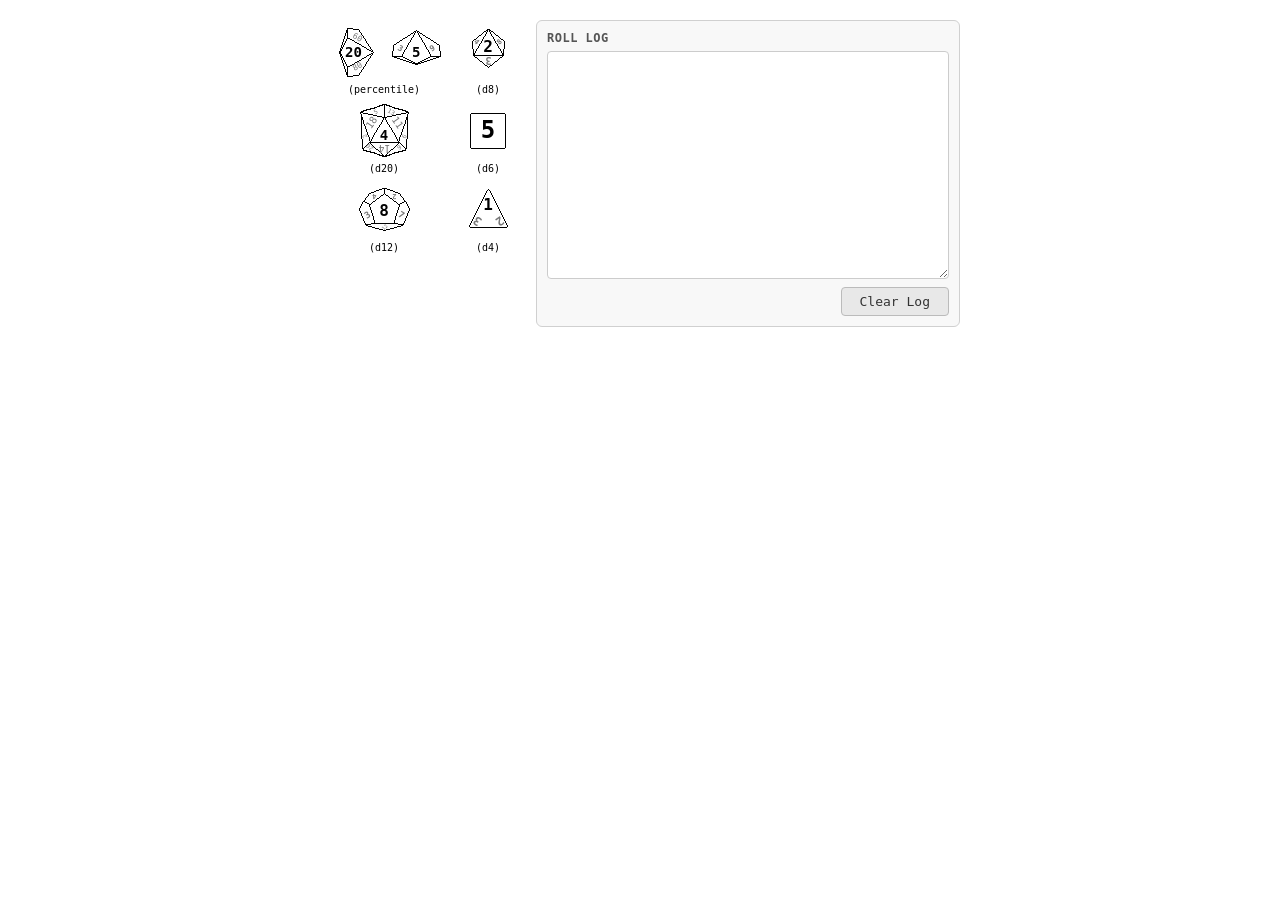
==== roll.html @ 02e1c6a2 "Improve roll log styling with card-like appearance - Add "Roll Log" header label above the textarea " ====
<!DOCTYPE html>
<html>
  <head>
    <meta charset="UTF-8" />
    <meta name="viewport" content="width=device-width, initial-scale=1.0" />
    <title>Roller</title>
    <link rel="stylesheet" type="text/css" href="roller.css">
    <script src="roll.js"></script>
  </head>

  <body onload="renderDice()">
      <div class="table-top">
        <div class="dice-area">
          <div class="dice-set">
            <div class="die-group">
              <div class="pct"></div>
              <div class="die-label">(percentile)</div>
            </div>

            <div class="die-group">
              <div class="d20"></div>
              <div class="die-label">(d20)</div>
            </div>

            <div class="die-group">
              <div class="d12"></div>
              <div class="die-label">(d12)</div>
            </div>
          </div>
          <div class="dice-set">
            <div class="die-group">
              <div class="d8"></div>
              <div class="die-label">(d8)</div>
            </div>

            <div class="die-group">
              <div class="d6"></div>
              <div class="die-label">(d6)</div>
            </div>

            <div class="die-group">
              <div class="d4"></div>
              <div class="die-label">(d4)</div>
            </div>
          </div>
        </div>
        <div class="log">
          <div class="log-header">Roll Log</div>
          <textarea id="dice-log" rows="14" readonly></textarea>
          <button onclick="logClear()">Clear Log</button>
        </div>
      </div>
  </body>
</html>
---- roller.css ----
body {
  font: 14px Consolas, monaco, monospace;
  margin: 20px;
}

img {
  float: left;
  user-drag: none;
  -webkit-user-drag: none;
}

/* Layout */
.table-top {
  max-width: 640px;
  margin: 0 auto;
  display: flex;
  flex-wrap: wrap;
  gap: 16px;
}

.dice-area {
  display: flex;
  flex-wrap: wrap;
  gap: 8px;
}

.dice-set {
  display: flex;
  flex-direction: column;
  align-items: center;
  gap: 4px;
}

.die-group {
  display: flex;
  flex-direction: column;
  align-items: center;
}

.die-label {
  font-size: 10px;
  text-align: center;
}

.log {
  display: flex;
  flex-direction: column;
  flex: 1;
  min-width: 200px;
  background: #f8f8f8;
  border: 1px solid #d0d0d0;
  border-radius: 6px;
  padding: 10px;
}

.log-header {
  font-size: 12px;
  font-weight: bold;
  text-transform: uppercase;
  letter-spacing: 0.5px;
  color: #555;
  margin-bottom: 6px;
}

.log textarea {
  width: 100%;
  box-sizing: border-box;
  font: 13px Consolas, monaco, monospace;
  resize: vertical;
  border: 1px solid #ccc;
  border-radius: 4px;
  padding: 8px;
  background: #fff;
  color: #333;
  outline: none;
  flex: 1;
}

.log textarea:focus {
  border-color: #888;
}

.log button {
  align-self: flex-end;
  margin-top: 8px;
  padding: 6px 18px;
  font: 13px Consolas, monaco, monospace;
  cursor: pointer;
  background: #e8e8e8;
  border: 1px solid #bbb;
  border-radius: 4px;
  color: #333;
  transition: background 0.15s;
}

.log button:hover {
  background: #d8d8d8;
}

.log button:active {
  background: #ccc;
}

/* pct styles */

.pct {
  position: relative;

  cursor: pointer;
  width: 128px;
  height: 64px;

  padding: 0px;
  margin: 0px;
  /*  disable highlighting */
  -webkit-touch-callout: none; /* iOS Safari */
  -webkit-user-select: none; /* Safari */
  -khtml-user-select: none; /* Konqueror HTML */
  -moz-user-select: none; /* Firefox */
  -ms-user-select: none; /* Internet Explorer/Edge */
  user-select: none; /* Non-prefixed version, currently
                           supported by Chrome and Opera */
}

.fa {
  position: absolute;
  font-weight: 550;
  top: 38%;
  left: 25px;
}

.fat {
  position: absolute;
  font-size: 8px;
  color: #777;

  text-align: center;
  width: 15px;
  top: 20%;
  left: 30px;
  transform: rotate(30deg);
  -ms-transform: rotate(30deg); /* IE 9 */
  -webkit-transform: rotate(30deg); /* Safari */
}
.fab {
  position: absolute;
  font-size: 8px;
  color: #777;

  text-align: center;
  width: 15px;
  top: 65%;
  left: 30px;
  transform: rotate(-30deg);
  -ms-transform: rotate(-30deg); /* IE 9 */
  -webkit-transform: rotate(-30deg); /* Safari */ }

.fb {
  position: absolute;
  font-weight: 550;
  top: 38%;
  left: 92px;
}

.fbl {
  position: absolute;
  font-size: 8px;
  color: #777;
  font-weight: 550;
  top: 38%;
  left: 78px;
  transform: rotate(30deg);
  -ms-transform: rotate(30deg); /* IE 9 */
  -webkit-transform: rotate(30deg); /* Safari */
}

.fbr {
  position: absolute;
  font-size: 8px;
  color: #777;
  font-weight: 550;
  top: 38%;
  left: 110px;
  transform: rotate(-30deg);
  -ms-transform: rotate(-30deg); /* IE 9 */
  -webkit-transform: rotate(-30deg); /* Safari */
}


/* D12 styles */
.d12 {
  position: relative;
  cursor: pointer;
  width: 64px;
  height: 64px;

  margin: 0px;

/*  disable highlighting */
  -webkit-touch-callout: none; /* iOS Safari */
  -webkit-user-select: none; /* Safari */
  -khtml-user-select: none; /* Konqueror HTML */
  -moz-user-select: none; /* Firefox */
  -ms-user-select: none; /* Internet Explorer/Edge */
  user-select: none; /* Non-prefixed version, currently
                           supported by Chrome and Opera */
}

.d12f0 {
  position: absolute;
  font-weight: 550;
  font-size: 16px;
  top: 42px;
  left: 32px;

  transform: translate(-50%, -100%);
}

.d12f1 {
  position: absolute;
  font-weight: 550;
  color: #777;
  font-size: 7px;
  width: 15px;
  text-align: center;
  top: 14px;
  left: 15px;

 transform: rotate(180deg);
  -ms-transform: rotate(180deg); /* IE 9 */
  -webkit-transform: rotate(180deg); /* Safari */
}

.d12f2 {
  position: absolute;
  font-weight: 550;
  color: #777;
  font-size: 7px;
  width: 15px;
  text-align: center;
  top: 14px;
  left: 35px;

  transform: rotate(180deg);
  -ms-transform: rotate(180deg); /* IE 9 */
  -webkit-transform: rotate(180deg); /* Safari */
}

.d12f3 {
  position: absolute;
  font-weight: 550;
  color: #777;
  font-size: 9px;
  width: 15px;
  text-align: center;
  top: 32px;
  left: 42px;

  transform: rotate(32deg);
  -ms-transform: rotate(32deg); /* IE 9 */
  -webkit-transform: rotate(32deg); /* Safari */
}

.d12f4 {
  position: absolute;
  font-weight: 500;
  color: #777;
  font-size: 5px;
  width: 15px;
  text-align: center;
  top: 46px;
  left: 25px;

  transform: rotate(-45deg);
  -ms-transform: rotate(-45deg); /* IE 9 */
  -webkit-transform: rotate(-45deg); /* Safari */
}

.d12f5 {
  position: absolute;
  font-weight: 550;
  color: #777;
  font-size: 9px;
  width: 15px;
  text-align: center;
  top: 32px;
  left: 8px;

  transform: rotate(-32deg);
  -ms-transform: rotate(-32deg); /* IE 9 */
  -webkit-transform: rotate(-32deg); /* Safari */
}

/* d8 styles */
.d8 {
  position: relative;
  cursor: pointer;
  width: 64px;
  height: 64px;

  margin: 0px;

/*  disable highlighting */
  -webkit-touch-callout: none; /* iOS Safari */
  -webkit-user-select: none; /* Safari */
  -khtml-user-select: none; /* Konqueror HTML */
  -moz-user-select: none; /* Firefox */
  -ms-user-select: none; /* Internet Explorer/Edge */
  user-select: none; /* Non-prefixed version, currently
                           supported by Chrome and Opera */
}


.d8f0 {
  position: absolute;
  font-weight: 550;
  font-size: 16px;
  top: 36px;
  left: 32px;

  transform: translate(-50%, -100%);
}

.d8f1 {
  position: absolute;
  font-weight: 550;
  color: #777;
  font-size: 7px;
  width: 15px;
  text-align: center;
  top: 18px;
  left: 13px;

 transform: rotate(45deg);
  -ms-transform: rotate(45deg); /* IE 9 */
  -webkit-transform: rotate(45deg); /* Safari */
}

.d8f2 {
  position: absolute;
  font-weight: 550;
  color: #777;
  font-size: 7px;
  width: 15px;
  text-align: center;
  top: 18px;
  left: 36px;

  transform: rotate(-45deg);
  -ms-transform: rotate(-45deg); /* IE 9 */
  -webkit-transform: rotate(-45deg); /* Safari */
}

.d8f3 {
  position: absolute;
  font-weight: 550;
  color: #777;
  font-size: 10px;
  width: 15px;
  text-align: center;
  top: 35px;
  left: 25px;

  transform: rotate(180deg);
  -ms-transform: rotate(180deg); /* IE 9 */
  -webkit-transform: rotate(180deg); /* Safari */
}

/* d6 styles */
.d6 {
  position: relative;
  cursor: pointer;
  width: 64px;
  height: 64px;

  margin: 0px;

  /* disable highlighting */
  -webkit-touch-callout: none; /* iOS Safari */
  -webkit-user-select: none; /* Safari */
  -khtml-user-select: none; /* Konqueror HTML */
  -moz-user-select: none; /* Firefox */
  -ms-user-select: none; /* Internet Explorer/Edge */
  user-select: none; /* Non-prefixed version, currently
                           supported by Chrome and Opera */
}

.d6f0 {
  position: absolute;
  font-size: 24px;
  font-weight: 550;
  top: 20px;
  left: 32px;
  transform: translate(-50%, -10%);
}

/* d4 styles */
.d4 {
  position: relative;
  cursor: pointer;
  width: 64px;
  height: 64px;

  margin: 0px;

  /* disable highlighting */
  -webkit-touch-callout: none; /* iOS Safari */
  -webkit-user-select: none; /* Safari */
  -khtml-user-select: none; /* Konqueror HTML */
  -moz-user-select: none; /* Firefox */
  -ms-user-select: none; /* Internet Explorer/Edge */
  user-select: none; /* Non-prefixed version, currently
                           supported by Chrome and Opera */
}

.d4f0 {
  position: absolute;
  font-weight: 550;
  font-size: 16px;
  top: 36px;
  left: 32px;

  transform: translate(-50%, -100%);
}

.d4f1 {
  position: absolute;
  font-weight: 550;
  color: #777;
  font-size: 12px;
  width: 15px;
  text-align: center;
  top: 36px;
  left: 36px;

 transform: rotate(-215deg);
  -ms-transform: rotate(-215deg); /* IE 9 */
  -webkit-transform: rotate(-215deg); /* Safari */
}

.d4f2 {
  position: absolute;
  font-weight: 550;
  color: #777;
  font-size: 12px;
  width: 15px;
  text-align: center;
  top: 36px;
  left: 14px;

  transform: rotate(215deg);
  -ms-transform: rotate(215deg); /* IE 9 */
  -webkit-transform: rotate(215deg); /* Safari */
}


/* d20 styles */
.d20 {
  position: relative;
  cursor: pointer;
  width: 64px;
  height: 64px;

  margin: 0px;

/*  disable highlighting */
  -webkit-touch-callout: none; /* iOS Safari */
  -webkit-user-select: none; /* Safari */
  -khtml-user-select: none; /* Konqueror HTML */
  -moz-user-select: none; /* Firefox */
  -ms-user-select: none; /* Internet Explorer/Edge */
  user-select: none; /* Non-prefixed version, currently
                           supported by Chrome and Opera */
}

.d20f0 {
  position: absolute;
  font-weight: 550;
  top: 44px;
  left: 32px;
  transform: translate(-50%, -100%);
}

.d20f1 {
  position: absolute;
  color: #777;
  font-size: 10px;


  top: 28%;
  left: 18%;

  width: 15px;
  text-align: center;


  transform: rotate(-55deg);
  -ms-transform: rotate(-55deg); /* IE 9 */
  -webkit-transform: rotate(-55deg); /* Safari */
}

.d20f4 {
  position: absolute;
  color: #777;
  font-size: 10px;
  top: 28%;
  left: 60%;
  width: 15px;
  text-align: center;

  transform: rotate(55deg);
  -ms-transform: rotate(55deg); /* IE 9 */
  -webkit-transform: rotate(55deg); /* Safari */
}

.d20f7 {
  position: absolute;
  color: #777;
  font-size: 10px;
  top: 44px;
  left: 25px;
  width: 15px;
  text-align: center;

  transform: rotate(180deg);
  -ms-transform: rotate(180deg); /* IE 9 */
  -webkit-transform: rotate(180deg); /* Safari */
}

.d20f9 {
  position: absolute;
  color: #777;
  font-size: 6px;
  width: 15px;
  text-align: center;
  top: 34px;
  left: 5px;
  transform: rotate(-120deg);
  -ms-transform: rotate(-120deg); /* IE 9 */
  -webkit-transform: rotate(-120deg); /* Safari */
}

.d20f5 {
  position: absolute;
  color: #777;
  font-size: 6px;
  width: 15px;
  text-align: center;
  top: 34px;
  left: 45px;
  transform: rotate(120deg);
  -ms-transform: rotate(120deg); /* IE 9 */
  -webkit-transform: rotate(120deg); /* Safari */
}

.d20f6 {
  position: absolute;
  color: #777;
  font-size: 6px;
  top: 45px;
  left: 40px;
  width: 15px;
  text-align: center;

  transform: rotate(-220deg);
  -ms-transform: rotate(-220deg); /* IE 9 */
  -webkit-transform: rotate(-220deg); /* Safari */
}


.d20f3 {
  position: absolute;
  color: #777;
  font-size: 6px;
  width: 15px;
  text-align: center;
  top: 9px;
  left: 50%;

  transform: rotate(30deg);
  -ms-transform: rotate(30deg); /* IE 9 */
  -webkit-transform: rotate(30deg); /* Safari */
}

.d20f2 {
  position: absolute;
  color: #777;
  font-size: 6px;
  width: 15px;
  text-align: center;
  top: 9px;
  left: 25%;
  transform: rotate(-30deg);
  -ms-transform: rotate(-30deg); /* IE 9 */
  -webkit-transform: rotate(-30deg); /* Safari */
}

.d20f8 {
  position: absolute;
  color: #777;
  font-size: 6px;
  width: 15px;
  text-align: center;
  top: 45px;
  left: 10px;

  transform: rotate(220deg);
  -ms-transform: rotate(220deg); /* IE 9 */
  -webkit-transform: rotate(220deg); /* Safari */
}

/* Responsive: mobile */
@media (max-width: 500px) {
  body {
    margin: 12px;
  }

  .table-top {
    flex-direction: column;
    align-items: center;
  }

  .dice-area {
    justify-content: center;
  }

  .log {
    width: 100%;
    min-width: 0;
  }

  .log textarea {
    rows: 10;
  }
}
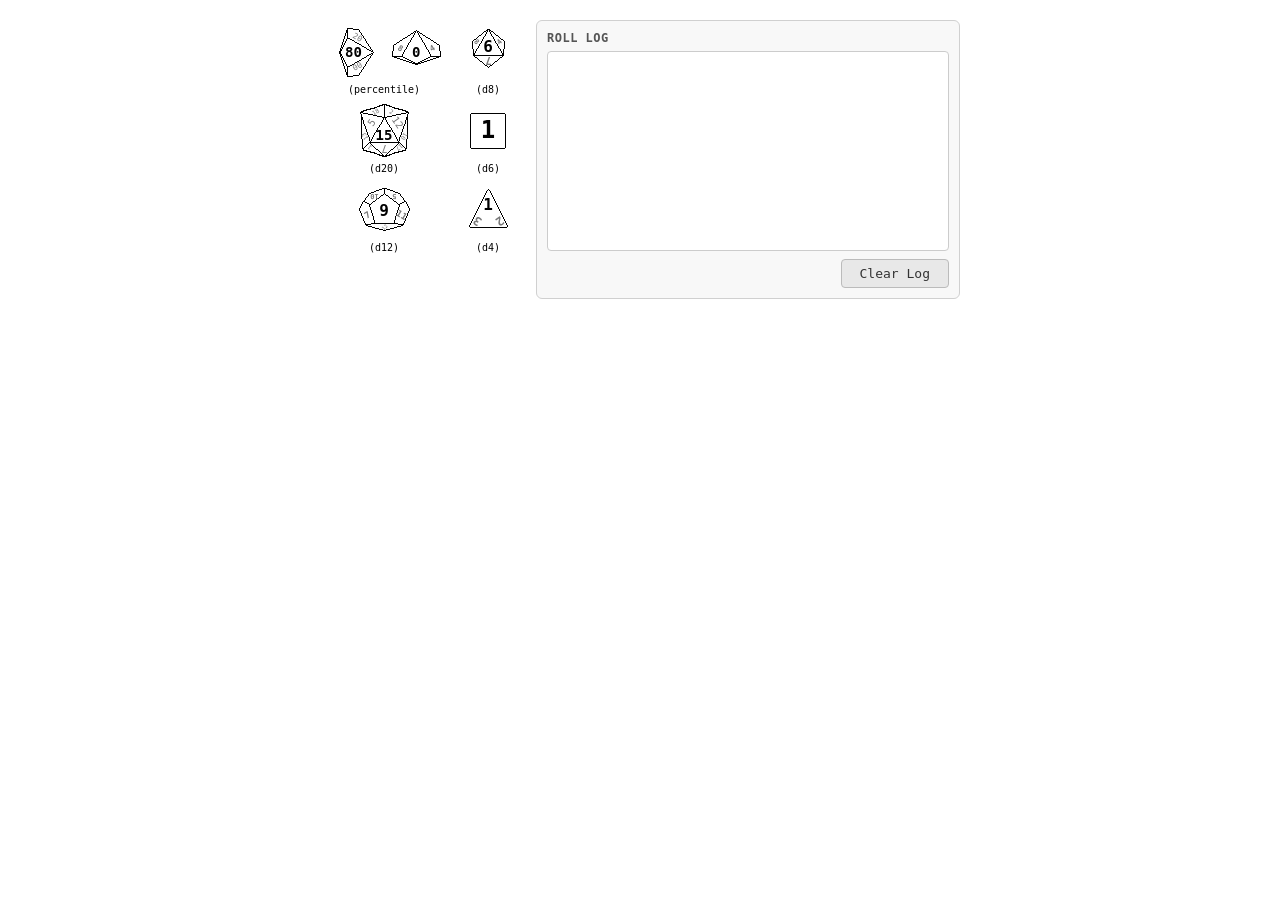
==== commit 59fd8857: "Add dice bounce animation and rich roll log - Dice now bounce and wobble when clicked, using a CSS  " ====
--- a/roll.html
+++ b/roll.html
@@ -46,7 +46,7 @@
         </div>
         <div class="log">
           <div class="log-header">Roll Log</div>
-          <textarea id="dice-log" rows="14" readonly></textarea>
+          <div id="dice-log" class="log-entries"></div>
           <button onclick="logClear()">Clear Log</button>
         </div>
       </div>
--- a/roller.css
+++ b/roller.css
@@ -62,22 +62,106 @@
   margin-bottom: 6px;
 }
 
-.log textarea {
+.log-entries {
   width: 100%;
   box-sizing: border-box;
   font: 13px Consolas, monaco, monospace;
-  resize: vertical;
   border: 1px solid #ccc;
   border-radius: 4px;
-  padding: 8px;
+  padding: 6px;
   background: #fff;
   color: #333;
-  outline: none;
+  overflow-y: auto;
   flex: 1;
-}
-
-.log textarea:focus {
-  border-color: #888;
+  min-height: 200px;
+  max-height: 300px;
+}
+
+.log-entry {
+  padding: 4px 6px;
+  border-bottom: 1px solid #f0f0f0;
+  display: flex;
+  align-items: baseline;
+  gap: 6px;
+  animation: log-slide-in 0.3s ease-out;
+}
+
+.log-entry:last-child {
+  border-bottom: none;
+}
+
+.log-entry .roll-num {
+  color: #aaa;
+  font-size: 11px;
+  min-width: 28px;
+}
+
+.log-entry .roll-type {
+  color: #555;
+  font-weight: bold;
+  min-width: 36px;
+}
+
+.log-entry .roll-arrow {
+  color: #ccc;
+}
+
+.log-entry .roll-value {
+  font-weight: bold;
+  font-size: 16px;
+  min-width: 20px;
+}
+
+.log-entry .roll-tag {
+  font-size: 10px;
+  font-weight: bold;
+  padding: 1px 6px;
+  border-radius: 3px;
+  letter-spacing: 0.5px;
+}
+
+.log-entry.crit .roll-value {
+  color: #1b8c1b;
+}
+.log-entry.crit .roll-tag {
+  background: #1b8c1b;
+  color: #fff;
+}
+
+.log-entry.fumble .roll-value {
+  color: #c62828;
+}
+.log-entry.fumble .roll-tag {
+  background: #c62828;
+  color: #fff;
+}
+
+.log-entry.max-roll .roll-value {
+  color: #e67e00;
+}
+.log-entry.max-roll .roll-tag {
+  background: #e67e00;
+  color: #fff;
+}
+
+@keyframes log-slide-in {
+  from { opacity: 0; transform: translateX(-12px); }
+  to { opacity: 1; transform: translateX(0); }
+}
+
+/* Dice bounce animation */
+@keyframes dice-bounce {
+  0%   { transform: translateY(0) rotate(0deg); }
+  15%  { transform: translateY(-10px) rotate(-6deg); }
+  30%  { transform: translateY(0) rotate(4deg); }
+  50%  { transform: translateY(-5px) rotate(-3deg); }
+  70%  { transform: translateY(0) rotate(1deg); }
+  85%  { transform: translateY(-2px) rotate(-1deg); }
+  100% { transform: translateY(0) rotate(0deg); }
+}
+
+.rolling {
+  animation: dice-bounce 0.35s ease-out;
 }
 
 .log button {
@@ -629,7 +713,8 @@
     min-width: 0;
   }
 
-  .log textarea {
-    rows: 10;
+  .log-entries {
+    min-height: 150px;
+    max-height: 200px;
   }
 }
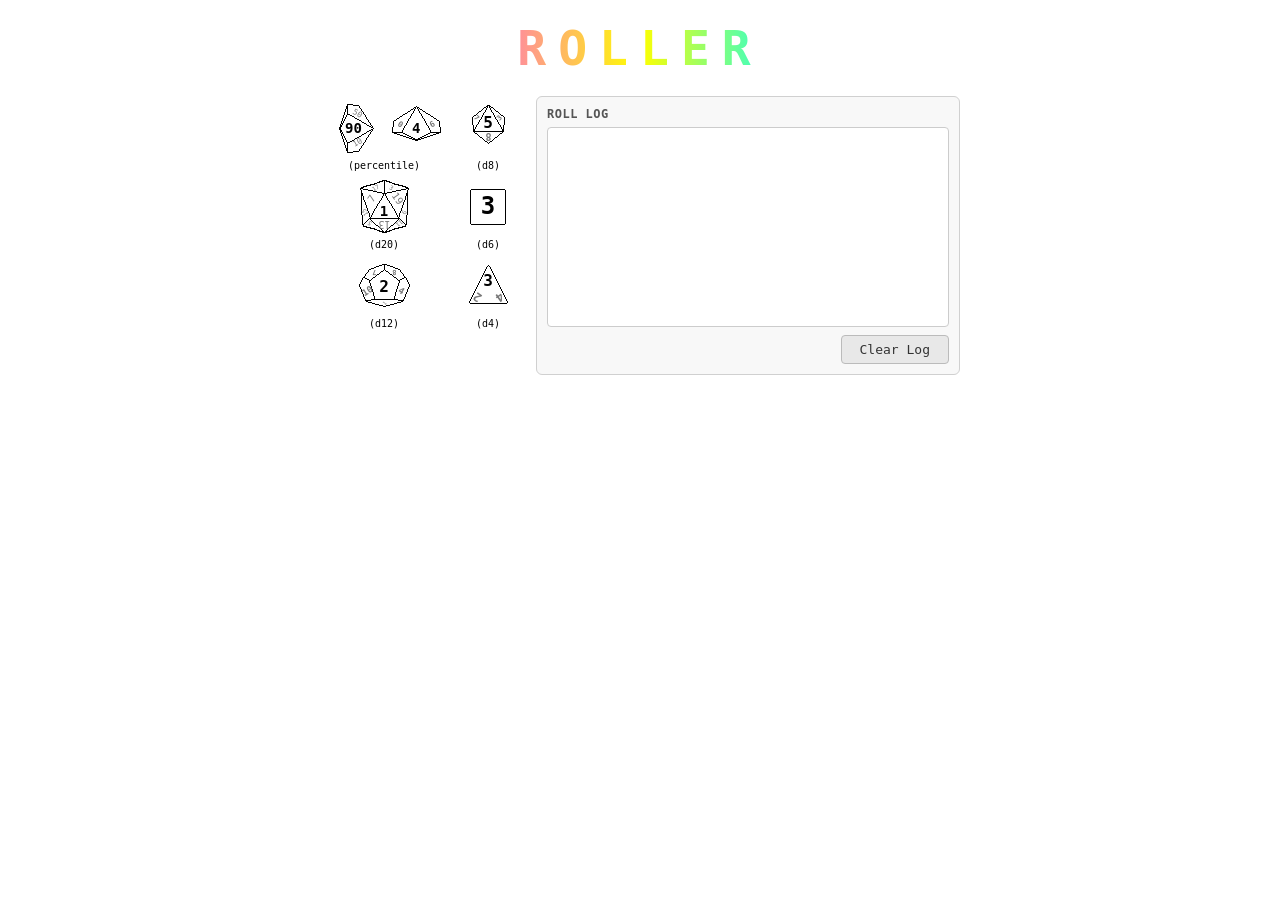
==== commit 4cc7d678: "Add retro 80s shimmer header that says ROLLER Animated gradient text cycles through hot pink, neon y" ====
--- a/roll.html
+++ b/roll.html
@@ -9,6 +9,7 @@
   </head>
 
   <body onload="renderDice()">
+      <h1 class="site-title">ROLLER</h1>
       <div class="table-top">
         <div class="dice-area">
           <div class="dice-set">
--- a/roller.css
+++ b/roller.css
@@ -7,6 +7,39 @@
   float: left;
   user-drag: none;
   -webkit-user-drag: none;
+}
+
+/* Retro title */
+.site-title {
+  text-align: center;
+  font-size: 48px;
+  font-weight: bold;
+  letter-spacing: 12px;
+  margin: 0 auto 20px;
+  max-width: 640px;
+  background: linear-gradient(
+    90deg,
+    #ff1493,
+    #ff6ec7,
+    #ffff00,
+    #00ffff,
+    #ff1493,
+    #ff6ec7,
+    #ffff00,
+    #00ffff,
+    #ff1493
+  );
+  background-size: 200% 100%;
+  -webkit-background-clip: text;
+  background-clip: text;
+  -webkit-text-fill-color: transparent;
+  animation: retro-shimmer 3s linear infinite;
+  text-shadow: none;
+}
+
+@keyframes retro-shimmer {
+  0% { background-position: 0% 50%; }
+  100% { background-position: 200% 50%; }
 }
 
 /* Layout */
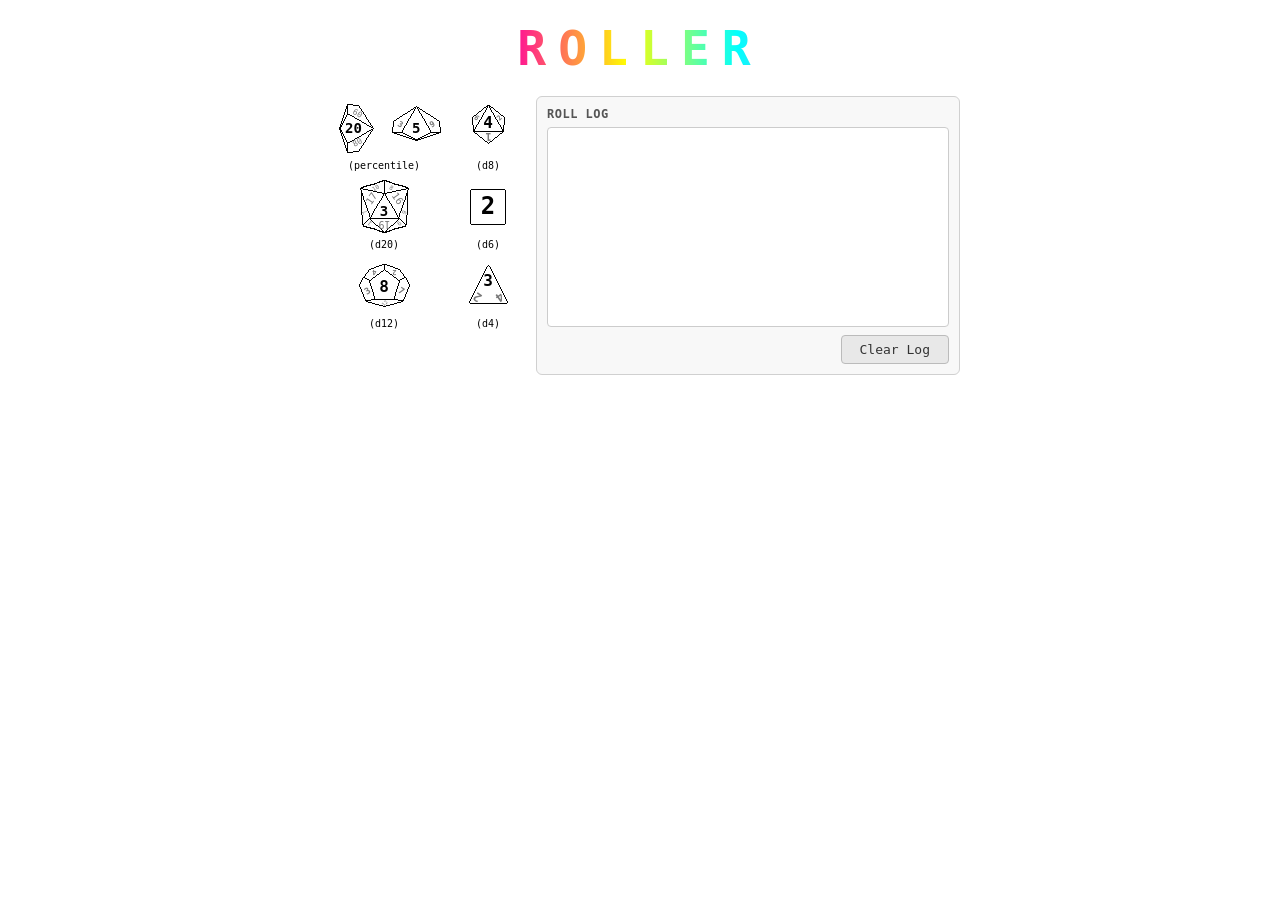
==== commit 7c8e2686: "Fix shimmer on mobile by moving gradient to inline span Mobile WebKit doesn't support background-cli" ====
--- a/roll.html
+++ b/roll.html
@@ -9,7 +9,7 @@
   </head>
 
   <body onload="renderDice()">
-      <h1 class="site-title">ROLLER</h1>
+      <h1 class="site-title"><span class="site-title-text">ROLLER</span></h1>
       <div class="table-top">
         <div class="dice-area">
           <div class="dice-set">
--- a/roller.css
+++ b/roller.css
@@ -12,34 +12,38 @@
 /* Retro title */
 .site-title {
   text-align: center;
+  margin: 0 auto 20px;
+  max-width: 640px;
+}
+
+.site-title-text {
+  display: inline-block;
   font-size: 48px;
   font-weight: bold;
   letter-spacing: 12px;
-  margin: 0 auto 20px;
-  max-width: 640px;
-  background: linear-gradient(
+  background-image: linear-gradient(
     90deg,
-    #ff1493,
-    #ff6ec7,
-    #ffff00,
-    #00ffff,
-    #ff1493,
-    #ff6ec7,
-    #ffff00,
-    #00ffff,
-    #ff1493
+    #ff1493 0%,
+    #ffff00 15%,
+    #00ffff 30%,
+    #ff6ec7 45%,
+    #fff 50%,
+    #ff6ec7 55%,
+    #00ffff 70%,
+    #ffff00 85%,
+    #ff1493 100%
   );
-  background-size: 200% 100%;
+  background-size: 300% 100%;
   -webkit-background-clip: text;
   background-clip: text;
+  color: transparent;
   -webkit-text-fill-color: transparent;
   animation: retro-shimmer 3s linear infinite;
-  text-shadow: none;
 }
 
 @keyframes retro-shimmer {
   0% { background-position: 0% 50%; }
-  100% { background-position: 200% 50%; }
+  100% { background-position: -300% 50%; }
 }
 
 /* Layout */
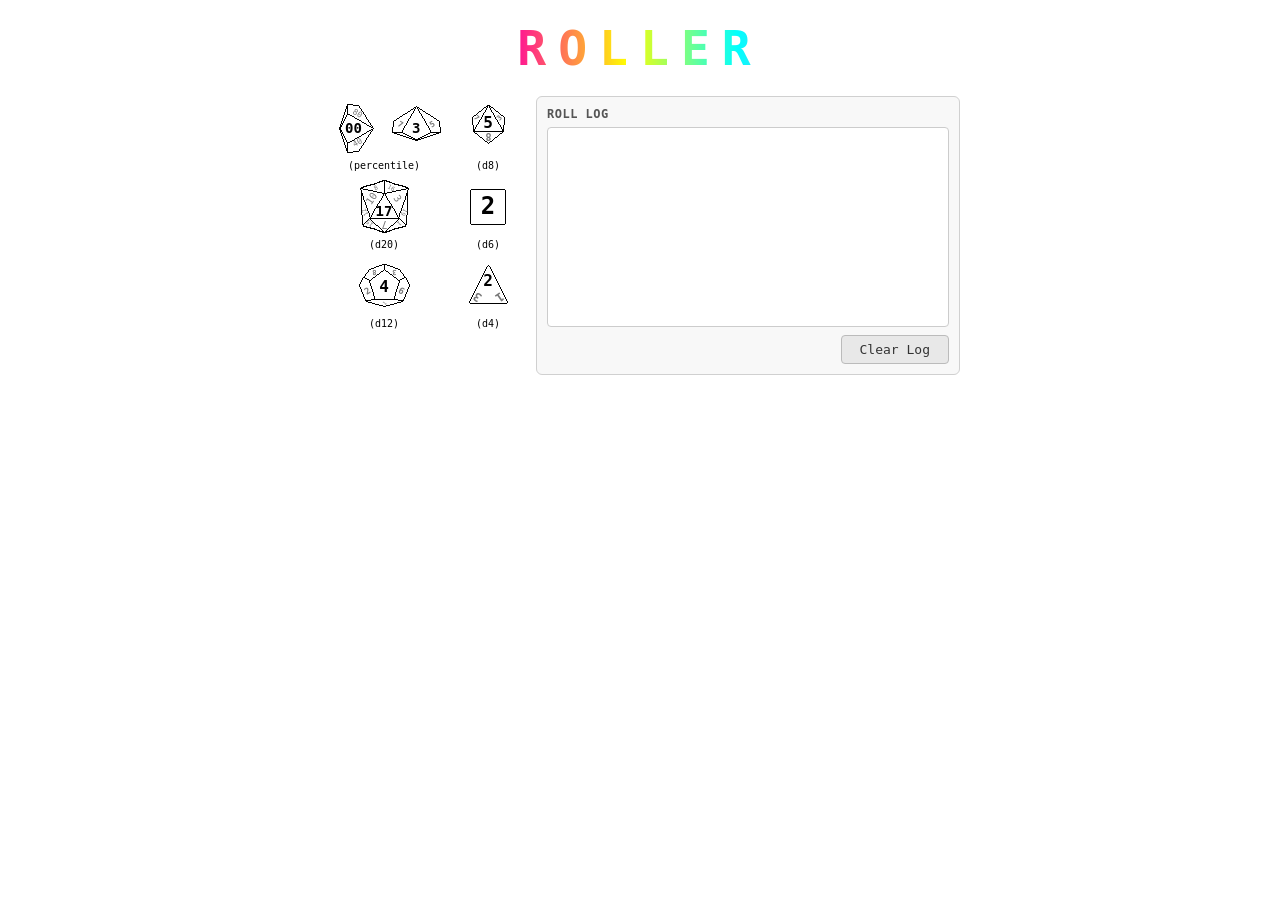
==== commit cf81dc41: "Add color-scheme meta tag and CSS property for iOS dark mode iOS Safari requires an explicit color-s" ====
--- a/roll.html
+++ b/roll.html
@@ -3,6 +3,7 @@
   <head>
     <meta charset="UTF-8" />
     <meta name="viewport" content="width=device-width, initial-scale=1.0" />
+    <meta name="color-scheme" content="light dark" />
     <title>Roller</title>
     <link rel="stylesheet" type="text/css" href="roller.css">
     <script src="roll.js"></script>
--- a/roller.css
+++ b/roller.css
@@ -1,6 +1,7 @@
 body {
   font: 14px Consolas, monaco, monospace;
   margin: 20px;
+  color-scheme: light dark;
 }
 
 img {
@@ -730,6 +731,71 @@
   -webkit-transform: rotate(220deg); /* Safari */
 }
 
+/* Dark mode */
+@media (prefers-color-scheme: dark) {
+  body {
+    background: #1a1a1a;
+    color: #e0e0e0;
+  }
+
+  /* Invert dice images */
+  .dice-area img {
+    filter: invert(1);
+  }
+
+  /* Primary die face values */
+  .fa, .fb, .d20f0, .d12f0, .d8f0, .d6f0, .d4f0 {
+    color: #e0e0e0;
+  }
+
+  /* Secondary die face values */
+  .fat, .fab, .fbl, .fbr,
+  .d20f1, .d20f2, .d20f3, .d20f4, .d20f5,
+  .d20f6, .d20f7, .d20f8, .d20f9,
+  .d12f1, .d12f2, .d12f3, .d12f4, .d12f5,
+  .d8f1, .d8f2, .d8f3,
+  .d4f1, .d4f2 {
+    color: #999;
+  }
+
+  /* Log panel */
+  .log {
+    background: #252525;
+    border-color: #444;
+  }
+
+  .log-header {
+    color: #aaa;
+  }
+
+  .log-entries {
+    background: #1e1e1e;
+    border-color: #444;
+    color: #ddd;
+  }
+
+  .log-entry {
+    border-bottom-color: #333;
+  }
+
+  .log-entry .roll-num { color: #777; }
+  .log-entry .roll-type { color: #aaa; }
+  .log-entry .roll-arrow { color: #555; }
+
+  .log-entry.crit .roll-value { color: #2ecc2e; }
+  .log-entry.fumble .roll-value { color: #ef5350; }
+  .log-entry.max-roll .roll-value { color: #ffa726; }
+
+  .log button {
+    background: #333;
+    border-color: #555;
+    color: #ddd;
+  }
+
+  .log button:hover { background: #444; }
+  .log button:active { background: #555; }
+}
+
 /* Responsive: mobile */
 @media (max-width: 500px) {
   body {
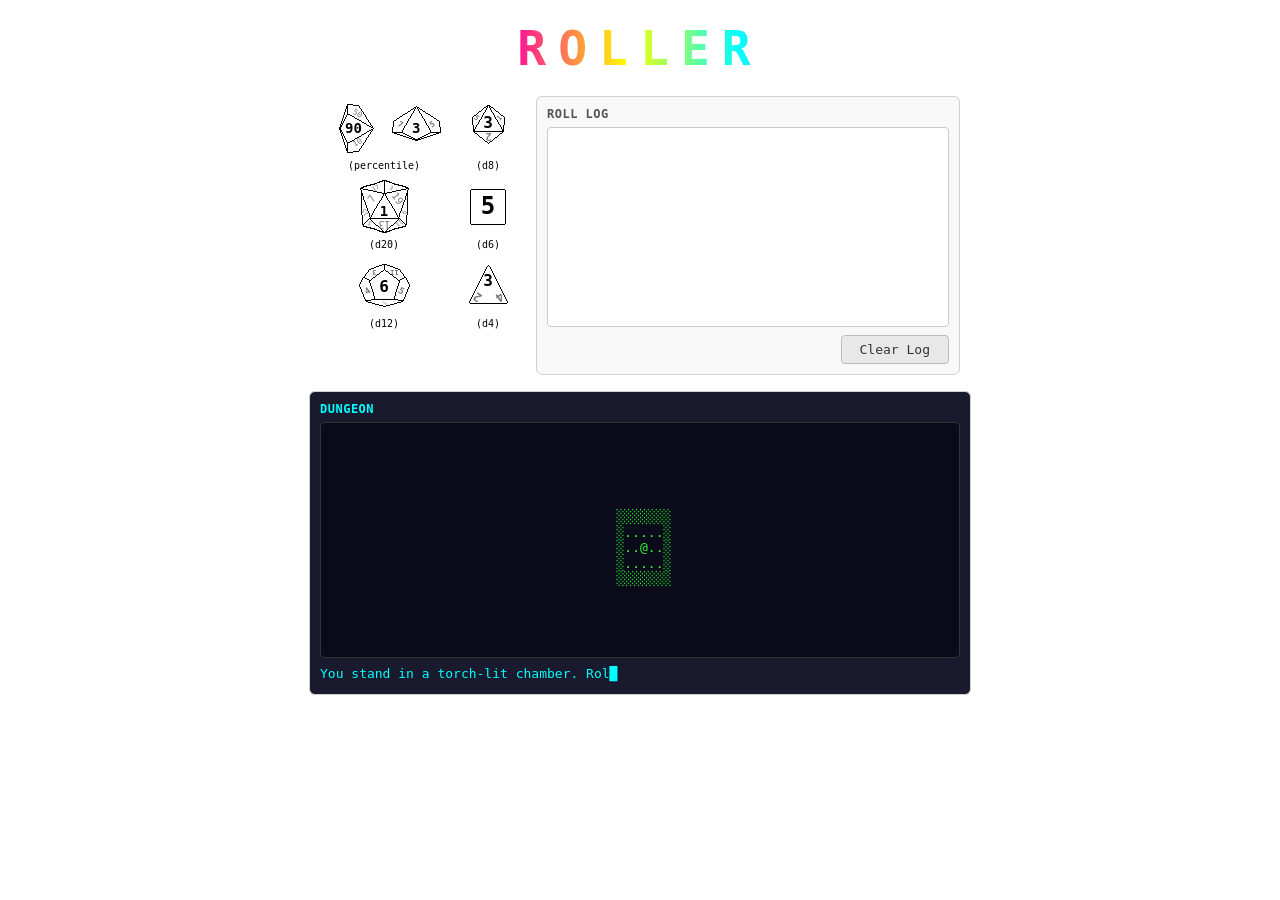
==== commit d70906a5: "Add interactive ASCII dungeon crawler below dice area Each dice roll advances the player through a p" ====
--- a/roll.html
+++ b/roll.html
@@ -52,5 +52,10 @@
           <button onclick="logClear()">Clear Log</button>
         </div>
       </div>
+      <div class="dungeon">
+        <div class="dungeon-header">Dungeon</div>
+        <pre id="dungeon-map" class="dungeon-map"></pre>
+        <div id="dungeon-text" class="dungeon-text"></div>
+      </div>
   </body>
 </html>
--- a/roller.css
+++ b/roller.css
@@ -731,69 +731,144 @@
   -webkit-transform: rotate(220deg); /* Safari */
 }
 
+/* Dungeon panel */
+.dungeon {
+  max-width: 640px;
+  margin: 16px auto 0;
+  background: #1a1a2e;
+  border: 1px solid #333;
+  border-radius: 6px;
+  padding: 10px;
+}
+
+.dungeon-header {
+  font-size: 12px;
+  font-weight: bold;
+  text-transform: uppercase;
+  letter-spacing: 0.5px;
+  color: #00ffff;
+  margin-bottom: 6px;
+}
+
+.dungeon-map {
+  font: 13px/1.2 Consolas, monaco, monospace;
+  color: #33ff33;
+  background: #0a0a1a;
+  border: 1px solid #333;
+  border-radius: 4px;
+  padding: 8px;
+  margin: 0;
+  overflow: hidden;
+  min-height: 168px;
+  text-align: center;
+  user-select: none;
+}
+
+.dungeon-text {
+  font: 13px Consolas, monaco, monospace;
+  color: #ff6ec7;
+  margin-top: 8px;
+  min-height: 18px;
+  white-space: nowrap;
+  overflow: hidden;
+}
+
+.dungeon-text::after {
+  content: "\2588";
+  animation: blink-cursor 0.7s step-end infinite;
+}
+
+@keyframes blink-cursor {
+  0%, 100% { opacity: 1; }
+  50% { opacity: 0; }
+}
+
+.dungeon-text.text-crit { color: #2ecc2e; }
+.dungeon-text.text-fumble { color: #ef5350; }
+.dungeon-text.text-treasure { color: #ffd700; }
+.dungeon-text.text-danger { color: #ff6ec7; }
+.dungeon-text.text-neutral { color: #00ffff; }
+
 /* Dark mode */
 @media (prefers-color-scheme: dark) {
-  body {
-    background: #1a1a1a;
+  html body {
+    background: #000000;
     color: #e0e0e0;
   }
 
   /* Invert dice images */
-  .dice-area img {
+  html .pct img,
+  html .d20 img,
+  html .d12 img,
+  html .d8 img,
+  html .d6 img,
+  html .d4 img {
     filter: invert(1);
   }
 
   /* Primary die face values */
-  .fa, .fb, .d20f0, .d12f0, .d8f0, .d6f0, .d4f0 {
+  html .fa, html .fb,
+  html .d20f0, html .d12f0, html .d8f0, html .d6f0, html .d4f0 {
     color: #e0e0e0;
   }
 
   /* Secondary die face values */
-  .fat, .fab, .fbl, .fbr,
-  .d20f1, .d20f2, .d20f3, .d20f4, .d20f5,
-  .d20f6, .d20f7, .d20f8, .d20f9,
-  .d12f1, .d12f2, .d12f3, .d12f4, .d12f5,
-  .d8f1, .d8f2, .d8f3,
-  .d4f1, .d4f2 {
+  html .fat, html .fab, html .fbl, html .fbr,
+  html .d20f1, html .d20f2, html .d20f3, html .d20f4, html .d20f5,
+  html .d20f6, html .d20f7, html .d20f8, html .d20f9,
+  html .d12f1, html .d12f2, html .d12f3, html .d12f4, html .d12f5,
+  html .d8f1, html .d8f2, html .d8f3,
+  html .d4f1, html .d4f2 {
     color: #999;
   }
 
   /* Log panel */
-  .log {
+  html .log {
     background: #252525;
     border-color: #444;
   }
 
-  .log-header {
+  html .log-header {
     color: #aaa;
   }
 
-  .log-entries {
+  html .log-entries {
     background: #1e1e1e;
     border-color: #444;
     color: #ddd;
   }
 
-  .log-entry {
+  html .log-entry {
     border-bottom-color: #333;
   }
 
-  .log-entry .roll-num { color: #777; }
-  .log-entry .roll-type { color: #aaa; }
-  .log-entry .roll-arrow { color: #555; }
-
-  .log-entry.crit .roll-value { color: #2ecc2e; }
-  .log-entry.fumble .roll-value { color: #ef5350; }
-  .log-entry.max-roll .roll-value { color: #ffa726; }
-
-  .log button {
+  html .log-entry .roll-num { color: #777; }
+  html .log-entry .roll-type { color: #aaa; }
+  html .log-entry .roll-arrow { color: #555; }
+
+  html .log-entry.crit .roll-value { color: #2ecc2e; }
+  html .log-entry.fumble .roll-value { color: #ef5350; }
+  html .log-entry.max-roll .roll-value { color: #ffa726; }
+
+  html .log button {
     background: #333;
     border-color: #555;
     color: #ddd;
   }
 
-  .log button:hover { background: #444; }
-  .log button:active { background: #555; }
+  html .log button:hover { background: #444; }
+  html .log button:active { background: #555; }
+
+  /* Dungeon - already dark-first, just ensure borders match */
+  html .dungeon { border-color: #444; }
+  html .dungeon-map { border-color: #444; }
+}
+
+/* Light mode: dungeon keeps its dark terminal look */
+@media (prefers-color-scheme: light) {
+  .dungeon {
+    border-color: #d0d0d0;
+  }
 }
 
 /* Responsive: mobile */
@@ -820,4 +895,14 @@
     min-height: 150px;
     max-height: 200px;
   }
-}
+
+  .dungeon-map {
+    font-size: 11px;
+    min-height: 140px;
+    padding: 6px;
+  }
+
+  .dungeon-text {
+    font-size: 11px;
+  }
+}
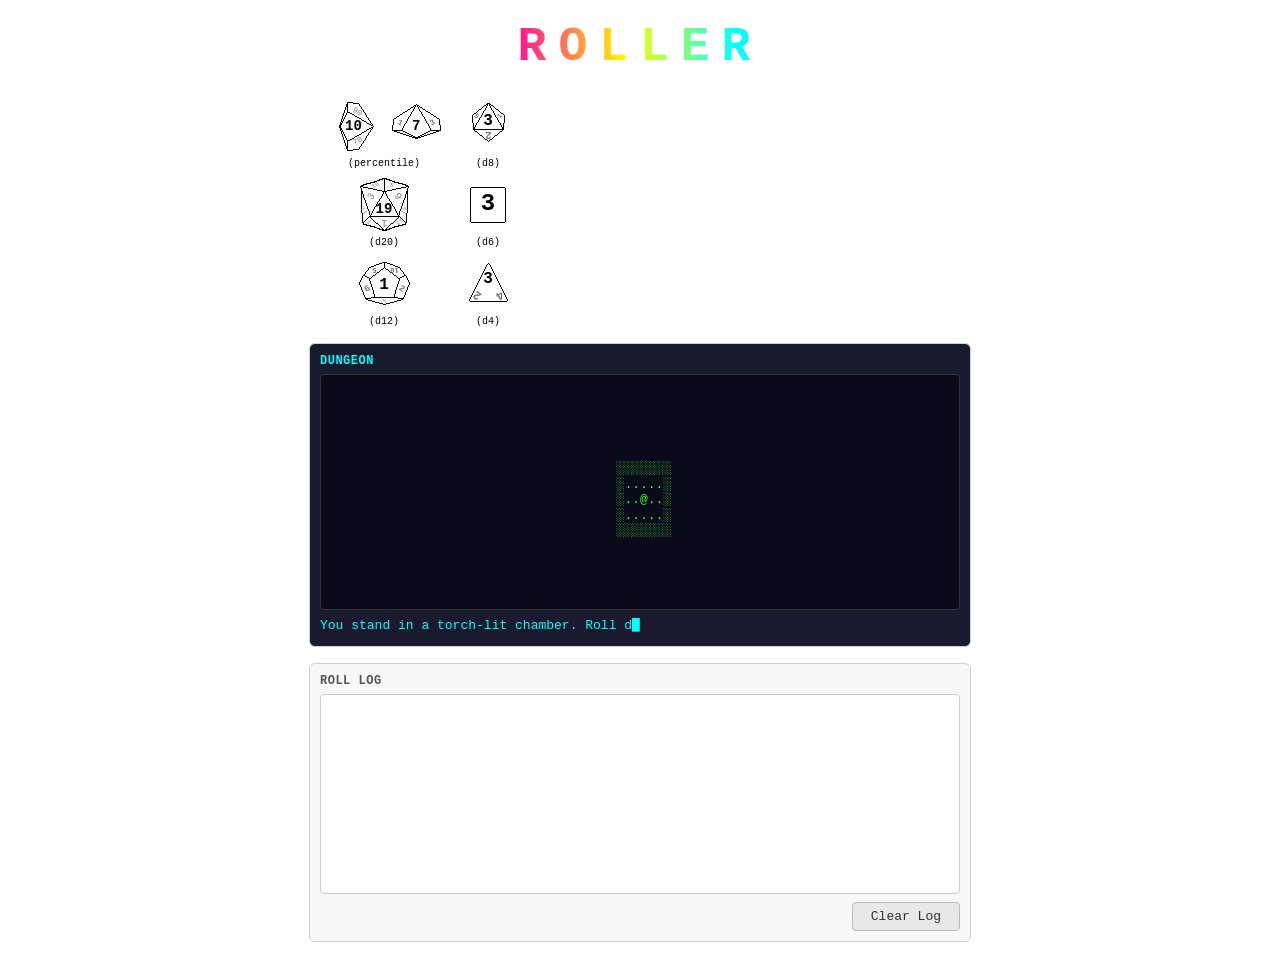
==== commit a26eec9a: "Move dungeon above roll log, make log full-width Pull the log out of the .table-top flex row so it s" ====
--- a/roll.html
+++ b/roll.html
@@ -46,16 +46,16 @@
             </div>
           </div>
         </div>
-        <div class="log">
-          <div class="log-header">Roll Log</div>
-          <div id="dice-log" class="log-entries"></div>
-          <button onclick="logClear()">Clear Log</button>
-        </div>
       </div>
       <div class="dungeon">
         <div class="dungeon-header">Dungeon</div>
         <pre id="dungeon-map" class="dungeon-map"></pre>
         <div id="dungeon-text" class="dungeon-text"></div>
       </div>
+      <div class="log">
+        <div class="log-header">Roll Log</div>
+        <div id="dice-log" class="log-entries"></div>
+        <button onclick="logClear()">Clear Log</button>
+      </div>
   </body>
 </html>
--- a/roller.css
+++ b/roller.css
@@ -83,8 +83,8 @@
 .log {
   display: flex;
   flex-direction: column;
-  flex: 1;
-  min-width: 200px;
+  max-width: 640px;
+  margin: 16px auto 0;
   background: #f8f8f8;
   border: 1px solid #d0d0d0;
   border-radius: 6px;
@@ -886,11 +886,6 @@
     justify-content: center;
   }
 
-  .log {
-    width: 100%;
-    min-width: 0;
-  }
-
   .log-entries {
     min-height: 150px;
     max-height: 200px;
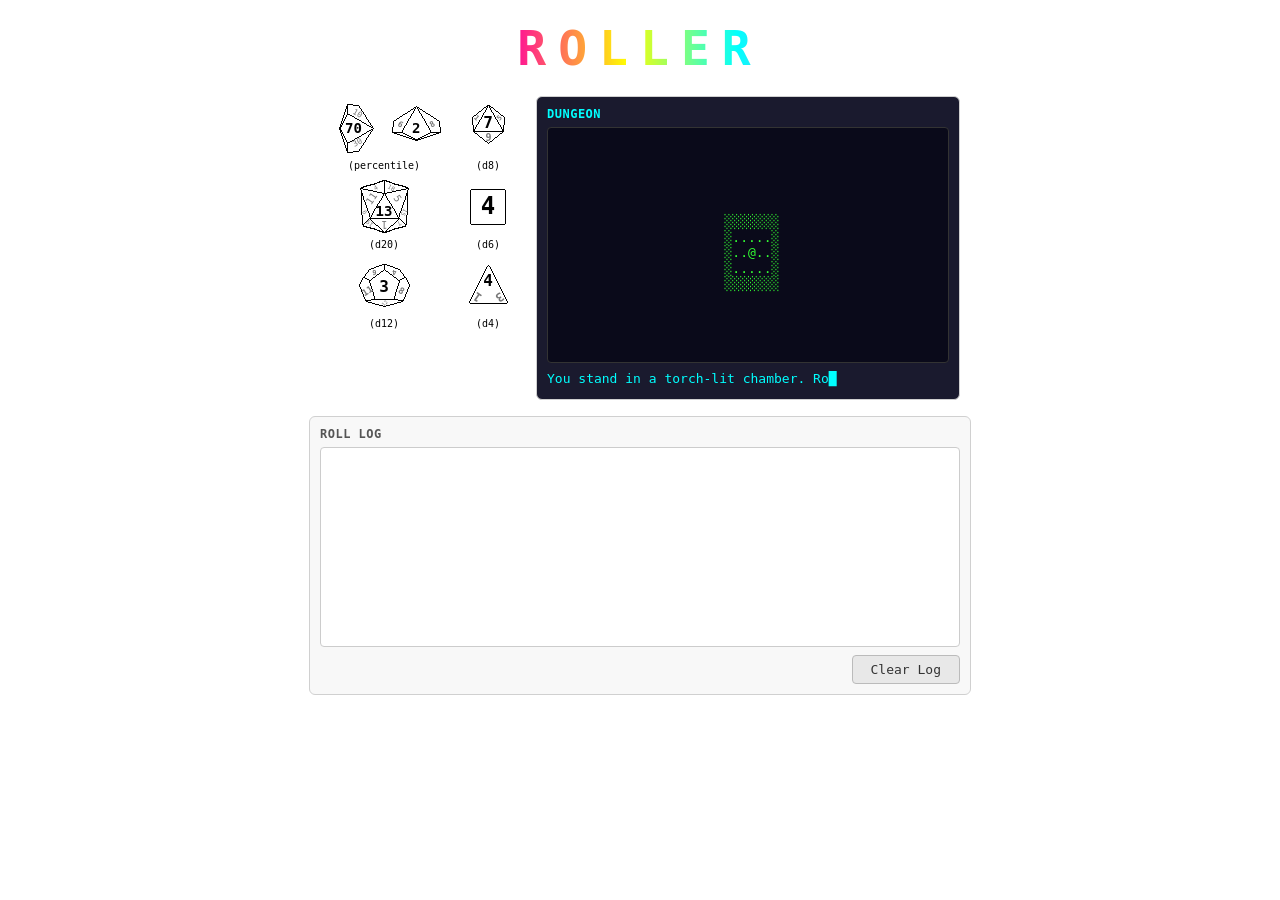
==== commit 4165398e: "Put dungeon beside dice on desktop, log full-width below On wide screens the dungeon panel sits to t" ====
--- a/roll.html
+++ b/roll.html
@@ -46,11 +46,11 @@
             </div>
           </div>
         </div>
-      </div>
-      <div class="dungeon">
-        <div class="dungeon-header">Dungeon</div>
-        <pre id="dungeon-map" class="dungeon-map"></pre>
-        <div id="dungeon-text" class="dungeon-text"></div>
+        <div class="dungeon">
+          <div class="dungeon-header">Dungeon</div>
+          <pre id="dungeon-map" class="dungeon-map"></pre>
+          <div id="dungeon-text" class="dungeon-text"></div>
+        </div>
       </div>
       <div class="log">
         <div class="log-header">Roll Log</div>
--- a/roller.css
+++ b/roller.css
@@ -731,10 +731,10 @@
   -webkit-transform: rotate(220deg); /* Safari */
 }
 
-/* Dungeon panel */
+/* Dungeon panel — flex child of .table-top on desktop */
 .dungeon {
-  max-width: 640px;
-  margin: 16px auto 0;
+  flex: 1;
+  min-width: 200px;
   background: #1a1a2e;
   border: 1px solid #333;
   border-radius: 6px;
@@ -886,9 +886,14 @@
     justify-content: center;
   }
 
+  .dungeon {
+    width: 100%;
+    min-width: 0;
+  }
+
   .log-entries {
-    min-height: 150px;
-    max-height: 200px;
+    min-height: 100px;
+    max-height: 150px;
   }
 
   .dungeon-map {
